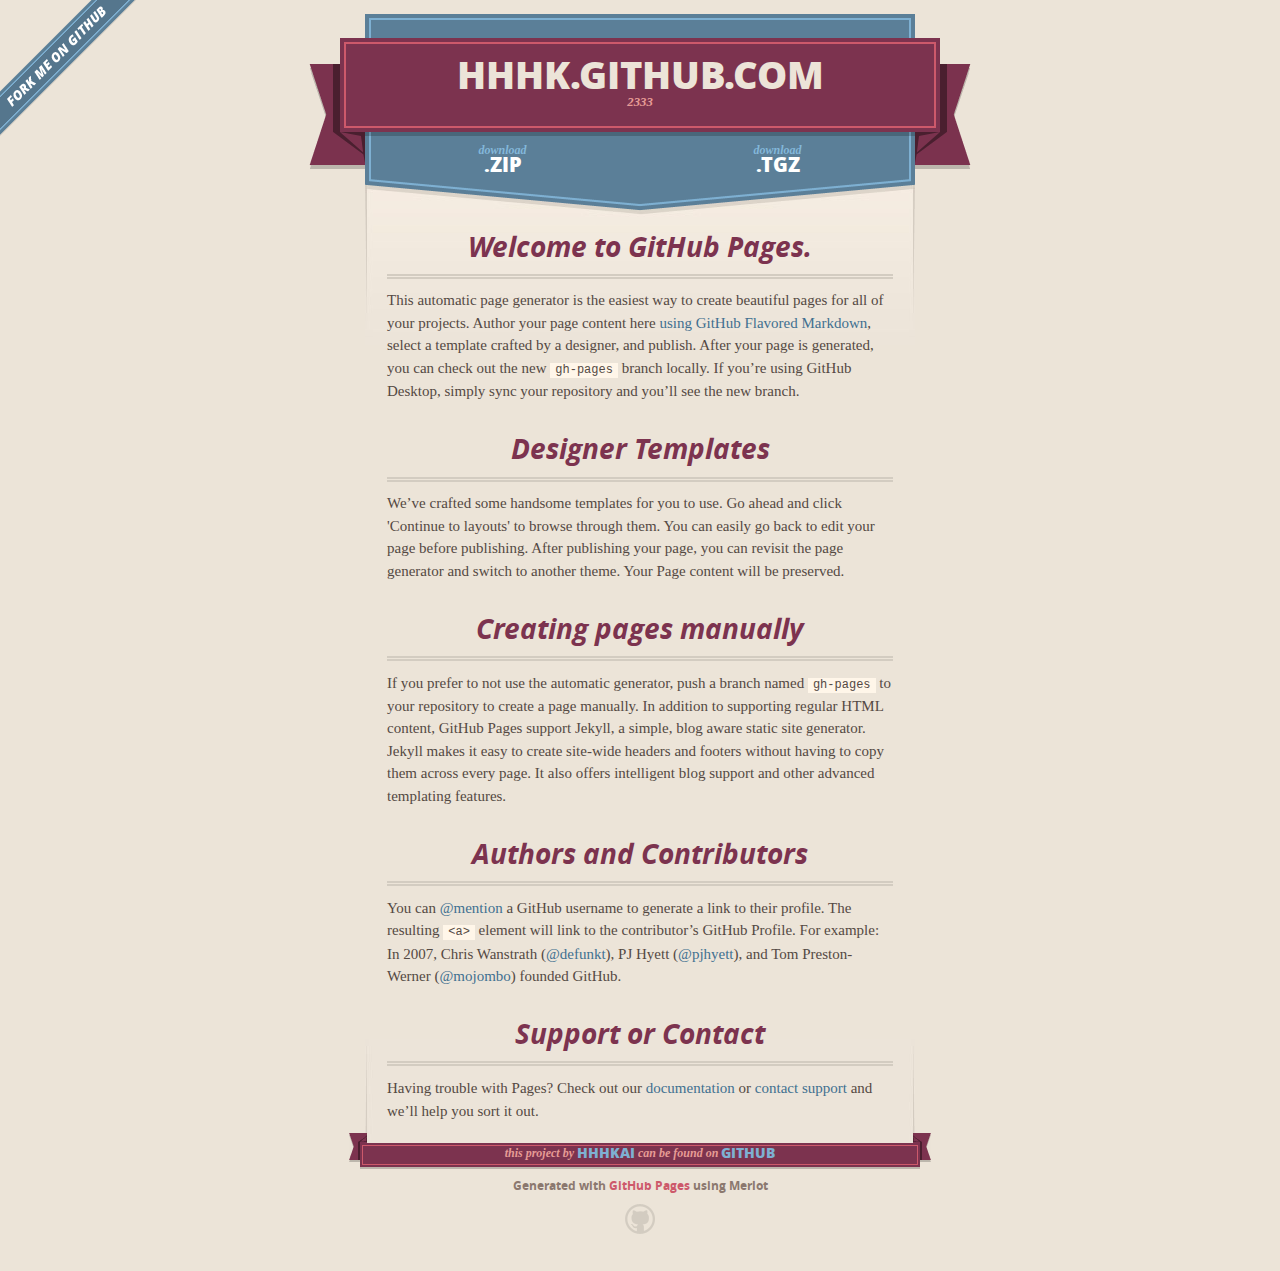
==== index.html @ 22222a67 "Create gh-pages branch via GitHub" ====
<!DOCTYPE html>
<html>
  <head>
    <meta charset='utf-8'>
    <meta http-equiv="X-UA-Compatible" content="chrome=1">
    <meta name="viewport" content="width=640">

    <link rel="stylesheet" href="stylesheets/core.css" media="screen">
    <link rel="stylesheet" href="stylesheets/mobile.css" media="handheld, only screen and (max-device-width:640px)">
    <link rel="stylesheet" href="stylesheets/github-light.css">

    <script type="text/javascript" src="javascripts/modernizr.js"></script>
    <script type="text/javascript" src="https://ajax.googleapis.com/ajax/libs/jquery/1.7.1/jquery.min.js"></script>
    <script type="text/javascript" src="javascripts/headsmart.min.js"></script>
    <script type="text/javascript">
      $(document).ready(function () {
        $('#main_content').headsmart()
      })
    </script>
    <title>Hhhk.GitHub.com by hhhkai</title>
  </head>

  <body>
    <a id="forkme_banner" href="https://github.com/hhhkai/hhhk.github.com">View on GitHub</a>
    <div class="shell">

      <header>
        <span class="ribbon-outer">
          <span class="ribbon-inner">
            <h1>Hhhk.GitHub.com</h1>
            <h2>2333</h2>
          </span>
          <span class="left-tail"></span>
          <span class="right-tail"></span>
        </span>
      </header>

      <section id="downloads">
        <span class="inner">
          <a href="https://github.com/hhhkai/hhhk.github.com/zipball/master" class="zip"><em>download</em> .ZIP</a><a href="https://github.com/hhhkai/hhhk.github.com/tarball/master" class="tgz"><em>download</em> .TGZ</a>
        </span>
      </section>


      <span class="banner-fix"></span>


      <section id="main_content">
        <h3>
<a id="welcome-to-github-pages" class="anchor" href="#welcome-to-github-pages" aria-hidden="true"><span aria-hidden="true" class="octicon octicon-link"></span></a>Welcome to GitHub Pages.</h3>

<p>This automatic page generator is the easiest way to create beautiful pages for all of your projects. Author your page content here <a href="https://guides.github.com/features/mastering-markdown/">using GitHub Flavored Markdown</a>, select a template crafted by a designer, and publish. After your page is generated, you can check out the new <code>gh-pages</code> branch locally. If you’re using GitHub Desktop, simply sync your repository and you’ll see the new branch.</p>

<h3>
<a id="designer-templates" class="anchor" href="#designer-templates" aria-hidden="true"><span aria-hidden="true" class="octicon octicon-link"></span></a>Designer Templates</h3>

<p>We’ve crafted some handsome templates for you to use. Go ahead and click 'Continue to layouts' to browse through them. You can easily go back to edit your page before publishing. After publishing your page, you can revisit the page generator and switch to another theme. Your Page content will be preserved.</p>

<h3>
<a id="creating-pages-manually" class="anchor" href="#creating-pages-manually" aria-hidden="true"><span aria-hidden="true" class="octicon octicon-link"></span></a>Creating pages manually</h3>

<p>If you prefer to not use the automatic generator, push a branch named <code>gh-pages</code> to your repository to create a page manually. In addition to supporting regular HTML content, GitHub Pages support Jekyll, a simple, blog aware static site generator. Jekyll makes it easy to create site-wide headers and footers without having to copy them across every page. It also offers intelligent blog support and other advanced templating features.</p>

<h3>
<a id="authors-and-contributors" class="anchor" href="#authors-and-contributors" aria-hidden="true"><span aria-hidden="true" class="octicon octicon-link"></span></a>Authors and Contributors</h3>

<p>You can <a href="https://help.github.com/articles/basic-writing-and-formatting-syntax/#mentioning-users-and-teams" class="user-mention">@mention</a> a GitHub username to generate a link to their profile. The resulting <code>&lt;a&gt;</code> element will link to the contributor’s GitHub Profile. For example: In 2007, Chris Wanstrath (<a href="https://github.com/defunkt" class="user-mention">@defunkt</a>), PJ Hyett (<a href="https://github.com/pjhyett" class="user-mention">@pjhyett</a>), and Tom Preston-Werner (<a href="https://github.com/mojombo" class="user-mention">@mojombo</a>) founded GitHub.</p>

<h3>
<a id="support-or-contact" class="anchor" href="#support-or-contact" aria-hidden="true"><span aria-hidden="true" class="octicon octicon-link"></span></a>Support or Contact</h3>

<p>Having trouble with Pages? Check out our <a href="https://help.github.com/pages">documentation</a> or <a href="https://github.com/contact">contact support</a> and we’ll help you sort it out.</p>
      </section>

      <footer>
        <span class="ribbon-outer">
          <span class="ribbon-inner">
            <p>this project by <a href="https://github.com/hhhkai">hhhkai</a> can be found on <a href="https://github.com/hhhkai/hhhk.github.com">GitHub</a></p>
          </span>
          <span class="left-tail"></span>
          <span class="right-tail"></span>
        </span>
        <p>Generated with <a href="https://pages.github.com">GitHub Pages</a> using Merlot</p>
        <span class="octocat"></span>
      </footer>

    </div>

    
  </body>
</html>
---- stylesheets/core.css ----
@import url("screen.css");
@import url("non-screen.css") handheld;
@import url("non-screen.css") only screen and (max-device-width:640px);
---- stylesheets/mobile.css ----
/* Generated by Font Squirrel (http://www.fontsquirrel.com) on February 9, 2012 */


@font-face {
  font-family: 'Open Sans';
  src: url('../fonts/opensans-regular-webfont.eot');
  src: url('../fonts/opensans-regular-webfont.eot?#iefix') format('embedded-opentype'),
       url('../fonts/opensans-regular-webfont.woff') format('woff'),
       url('../fonts/opensans-regular-webfont.ttf') format('truetype'),
       url('../fonts/opensans-regular-webfont.svg#OpenSansRegular') format('svg');
  font-weight: normal;
  font-style: normal;
}

@font-face {
  font-family: 'Open Sans';
  src: url('../fonts/opensans-italic-webfont.eot');
  src: url('../fonts/opensans-italic-webfont.eot?#iefix') format('embedded-opentype'),
       url('../fonts/opensans-italic-webfont.woff') format('woff'),
       url('../fonts/opensans-italic-webfont.ttf') format('truetype'),
       url('../fonts/opensans-italic-webfont.svg#OpenSansItalic') format('svg');
  font-weight: normal;
  font-style: italic;
}

@font-face {
  font-family: 'Open Sans';
  src: url('../fonts/opensans-bold-webfont.eot');
  src: url('../fonts/opensans-bold-webfont.eot?#iefix') format('embedded-opentype'),
       url('../fonts/opensans-bold-webfont.woff') format('woff'),
       url('../fonts/opensans-bold-webfont.ttf') format('truetype'),
       url('../fonts/opensans-bold-webfont.svg#OpenSansBold') format('svg');
  font-weight: bold;
  font-style: normal;
}

@font-face {
  font-family: 'Open Sans';
  src: url('../fonts/opensans-bolditalic-webfont.eot');
  src: url('../fonts/opensans-bolditalic-webfont.eot?#iefix') format('embedded-opentype'),
       url('../fonts/opensans-bolditalic-webfont.woff') format('woff'),
       url('../fonts/opensans-bolditalic-webfont.ttf') format('truetype'),
       url('../fonts/opensans-bolditalic-webfont.svg#OpenSansBoldItalic') format('svg');
  font-weight: bold;
  font-style: italic;
}

@font-face {
  font-family: 'Open Sans';
  src: url('../fonts/opensans-extrabold-webfont.eot');
  src: url('../fonts/opensans-extrabold-webfont.eot?#iefix') format('embedded-opentype'),
       url('../fonts/opensans-extrabold-webfont.woff') format('woff'),
       url('../fonts/opensans-extrabold-webfont.ttf') format('truetype'),
       url('../fonts/opensans-extrabold-webfont.svg#OpenSansExtrabold') format('svg');
  font-weight: bolder;
  font-style: normal;
}


/* http://meyerweb.com/eric/tools/css/reset/ 
   v2.0 | 20110126
   License: none (public domain)
*/

html, body, div, span, applet, object, iframe,
h1, h2, h3, h4, h5, h6, p, blockquote, pre,
a, abbr, acronym, address, big, cite, code,
del, dfn, em, img, ins, kbd, q, s, samp,
small, strike, strong, sub, sup, tt, var,
b, u, i, center,
dl, dt, dd, ol, ul, li,
fieldset, form, label, legend,
table, caption, tbody, tfoot, thead, tr, th, td,
article, aside, canvas, details, embed, 
figure, figcaption, footer, header, hgroup, 
menu, nav, output, ruby, section, summary,
time, mark, audio, video {
  margin: 0;
  padding: 0;
  border: 0;
  font-size: 100%;
  font: inherit;
  vertical-align: baseline;
}
/* HTML5 display-role reset for older browsers */
article, aside, details, figcaption, figure, 
footer, header, hgroup, menu, nav, section {
  display: block;
}
body {
  line-height: 1;
}
ol, ul {
  list-style: none;
}
blockquote, q {
  quotes: none;
}
blockquote:before, blockquote:after,
q:before, q:after {
  content: '';
  content: none;
}
table {
  border-collapse: collapse;
  border-spacing: 0;
}

header, footer, section {
  display: block;
  position: relative;
}

/* STYLES */

div.shell {
  display: block;
  width: 640px;
  margin: 0 auto;
}

a#forkme_banner {
  display: none;
}

/* header */

header {
  position: relative;
  z-index: 2;
  margin: 0;
  max-width: 640px;
  top: 51px;
}

header span.ribbon-inner {
  position: relative;
  display: block;
  background-color: #cd596b;
  border: 8px solid #7c334f;
  padding: 6px;
  z-index: 1;
}

header span.left-tail, header span.right-tail {
  position: relative;
  display: block;
  width: 19px;
  height: 10px;
  background: transparent url(../images/ribbon-tail-sprite-2x.png) 0 0 no-repeat;
  position: absolute;
  bottom: -10px;
  z-index: 0;
}

header span.left-tail {
  background-position: 0 0;
  left: 0;
}

header span.right-tail {
  background-position: -19px 0;
  right: 0;
}

header h1 {
  background-color: #7c334f;
  font-size: 2em;
  font-weight: bolder;
  font-style: normal;
  text-transform: uppercase;
  color: #ece4d8;
  text-align: center;
  line-height:1;  
  padding: 14px 20px 0;
}

header h2 {
  background-color: #7c334f;
  font: bold italic .85em/1.5 Georgia, Times, “Times New Roman”, serif;
  color: #e69b95;
  padding-bottom: 14px;
  margin-top: -3px;
  text-align: center;
}

section#downloads {
  position: relative;
  display: block;
  height: 171px;
  width: 602px;
  padding-bottom: 150px;
  margin: 51px auto -250px;
  z-index: 1;
  background: transparent url(../images/shield.png) center 0 no-repeat;
}

section#downloads a {
  display: none;
}

span.banner-fix {
  background: transparent url(../images/shield-fallback.png) center top no-repeat;
  display: block;
  height: 31px;
  position: absolute;
  width: 640px;
  top: 20px;

}

section#main_content {
  z-index: 2;
  padding: 20px 40px 0;
  min-height:185px;
}

/* footer */

footer {
  background: none;
  padding-top: 104px;
  margin: -94px auto 40px;
  max-width:640px;
  text-align: center;
}

footer span.ribbon-outer {
  display: block;
  position: relative;
  border-bottom: 2px solid #bdb6ad;
}

footer span.ribbon-inner {
  position: relative;
  display: block;
  background-color: #cd596b;
  border: 8px solid #7c334f;
  padding: 6px;
  z-index: 1;
}

footer p {
  font-family: 'Open Sans', sans-serif;
  font-weight: bold;
  font-size: .6em;
  color: #8b786f;
}

footer a {
  color: #cd596b;
}

footer span.ribbon-inner p {
  background-color: #7c334f;
  margin: 0;
  color: #e69b95;
  font: bold italic 22px/1 Georgia, Times, “Times New Roman”, serif;
  height: auto;
  line-height: 1.1;
  padding: 20px 0px 10px;
}

footer span.ribbon-inner a {
  display: block;
  position: relative;
  bottom: 0;
  color: #7eb0d2;
  font-family: 'Open Sans', sans-serif;
  text-transform: uppercase;
  font-style: normal;
  font-weight: bolder;
  font-size: 38px;
  padding-bottom: 10px;
}

footer span.ribbon-inner a:hover {
  color: #7eb0d2;
}

footer span.left-tail, footer span.right-tail {
  position: relative;
  display: block;
  width: 23px;
  height: 126px;
  background: transparent url(../images/small-ribbon-tail-sprite-2x.png) 0 0 no-repeat;
  position: absolute;
  top: -126px;
  z-index: 0;
}

footer span.left-tail {
  background-position: 0 0;
  left: 0;
}

footer span.right-tail {
  background-position: -23px 0;
  right: 0;
}

footer span.octocat {
  background: transparent url(../images/octocat-2x.png) 0 0 no-repeat;
  display: block;
  width: 60px;
  height: 60px;
  margin: 20px auto 0;}

/* content */

body {
  background: #ece4d8;
  font: normal normal 30px/1.5 Georgia, Palatino,” Palatino Linotype”, Times, “Times New Roman”, serif;
  color: #544943;
  -webkit-font-smoothing: antialiased;
}

a, a:hover {
  color: #417090;
}

a {
  text-decoration: none;
}

a:hover {
  text-decoration: underline;
}

h1,h2,h3,h4,h5,h6 {
  font-family: 'Open Sans', sans-serif;
  font-weight: bold;
}

p {
  margin: .7em 0 0;
}

strong {
  font-weight: bold;
}

em {
  font-style: italic;
}

ol {
  margin: .7em 0;
  list-style-type: decimal;
  padding-left: 1.35em;
}

ul {
  margin: .7em 0;
  padding-left: 1.35em;
}

ul li {
  padding-left: 20px;
  background: transparent url(../images/chevron-2x.png) left 15px no-repeat;
}

blockquote {
  font-family: 'Open Sans', sans-serif;
  margin: 20px 0;
  color: #8b786f;
  padding-left: 1.35em;
  background: transparent url('../images/blockquote-gfx-2x.png') 0 8px no-repeat;
}

img {
  -webkit-box-shadow: 0px 4px 0px #bdb6ad;
  -moz-box-shadow: 0px 4px 0px #bdb6ad;
  box-shadow: 0px 4px 0px #bdb6ad;
  border: 4px solid #fff6e9;
  max-width: 556px;
}

hr {
  border: none;
  outline: none;
  height: 42px;
  background: transparent url('../images/hr-2x.jpg') center center repeat-x;
  margin: 0 0 20px;
}

code {
  background: #fff6e9;
  font: normal normal .9em/1.7 "Lucida Sans Typewriter", "Lucida Console", Monaco, "Bitstream Vera Sans Mono", monospace;
  padding: 0 5px 1px;
}

pre {
  margin: 10px 0 20px;
  padding: .7em;
  background: #fff6e9;
  border-bottom: 4px solid #bdb6ad;
  font: normal normal .9em/1.7 "Lucida Sans Typewriter", "Lucida Console", Monaco, "Bitstream Vera Sans Mono", monospace;
  overflow: auto;
}

table {
  background: #fff6e9;
  display: table;
  width: 100%;
  border-collapse: separate;
  border-bottom: 4px solid #bdb6ad;
  margin: 10px 0;
}

tr {
  display: table-row;
}

th {
  display: table-cell;
  padding: 2px 10px;
  border: solid #ece4d8;
  border-width: 0 4px 4px 0;
  color: #cd596b;
  font-family: 'Open Sans', sans-serif;
  font-weight: bold;
  font-size: .85em;
}

td {
  display: table-cell;
  padding: 0 .7em;
  border: solid #ece4d8;
  border-width: 0 4px 4px 0;
}

td:last-child, th:last-child {
  border-right: none;
}

tr:last-child td {
  border-bottom: none;
}

dl {
  margin: .7em 0 20px;
}

dt {
  font-family: 'Open Sans', sans-serif;
  font-weight: bold;
}

dd {
  padding-left: 1.35em;
}

dd p:first-child {
  margin-top: 0;
}

/* Content based headers */

#main_content > .header-level-1:first-child,
#main_content > .header-level-2:first-child,
#main_content > .header-level-3:first-child,
#main_content > .header-level-4:first-child,
#main_content > .header-level-5:first-child,
#main_content > .header-level-6:first-child {
  margin-top: 0;
}

.header-level-1 {
  font-size: 1.85em;
  border-bottom: .2em double #d3ccc1;
  color: #7c334f;
  text-align: center;
  font-style: italic;
  margin: 1.1em 0 .38em;
  line-height: 1.2;
  padding-bottom: 10px
}

.header-level-2 {
  font-size: 1.58em;
  color: #7c334f;
  margin: .95em 0 .5em;
  border-bottom: .1em solid #D3CCC1;
  line-height: 1.2;
  padding-bottom: 10px
}

.header-level-3 {
  margin: 20px 0 10px;
  font-size: 1.45em;
}

.header-level-4 {
  margin: .6em 0;
  font-size: 1.2em;
  color: #cd596b;
}

.header-level-5 {
  margin: .7em 0;
  font-size: 1em;
  color: #8b786f;
}

.header-level-6 {
  margin: .8em 0;
  font-size: .85em;
  font-style: italic;
}
---- stylesheets/github-light.css ----
/*
   Copyright 2014 GitHub Inc.

   Licensed under the Apache License, Version 2.0 (the "License");
   you may not use this file except in compliance with the License.
   You may obtain a copy of the License at

       http://www.apache.org/licenses/LICENSE-2.0

   Unless required by applicable law or agreed to in writing, software
   distributed under the License is distributed on an "AS IS" BASIS,
   WITHOUT WARRANTIES OR CONDITIONS OF ANY KIND, either express or implied.
   See the License for the specific language governing permissions and
   limitations under the License.

*/

.pl-c /* comment */ {
  color: #969896;
}

.pl-c1      /* constant, markup.raw, meta.diff.header, meta.module-reference, meta.property-name, support, support.constant, support.variable, variable.other.constant */,
.pl-s .pl-v /* string variable */ {
  color: #0086b3;
}

.pl-e  /* entity */,
.pl-en /* entity.name */ {
  color: #795da3;
}

.pl-s .pl-s1 /* string source */,
.pl-smi      /* storage.modifier.import, storage.modifier.package, storage.type.java, variable.other, variable.parameter.function */ {
  color: #333;
}

.pl-ent /* entity.name.tag */ {
  color: #63a35c;
}

.pl-k /* keyword, storage, storage.type */ {
  color: #a71d5d;
}

.pl-pds              /* punctuation.definition.string, string.regexp.character-class */,
.pl-s                /* string */,
.pl-s .pl-pse .pl-s1 /* string punctuation.section.embedded source */,
.pl-sr               /* string.regexp */,
.pl-sr .pl-cce       /* string.regexp constant.character.escape */,
.pl-sr .pl-sra       /* string.regexp string.regexp.arbitrary-repitition */,
.pl-sr .pl-sre       /* string.regexp source.ruby.embedded */ {
  color: #183691;
}

.pl-v /* variable */ {
  color: #ed6a43;
}

.pl-id /* invalid.deprecated */ {
  color: #b52a1d;
}

.pl-ii /* invalid.illegal */ {
  background-color: #b52a1d;
  color: #f8f8f8;
}

.pl-sr .pl-cce /* string.regexp constant.character.escape */ {
  color: #63a35c;
  font-weight: bold;
}

.pl-ml /* markup.list */ {
  color: #693a17;
}

.pl-mh        /* markup.heading */,
.pl-mh .pl-en /* markup.heading entity.name */,
.pl-ms        /* meta.separator */ {
  color: #1d3e81;
  font-weight: bold;
}

.pl-mq /* markup.quote */ {
  color: #008080;
}

.pl-mi /* markup.italic */ {
  color: #333;
  font-style: italic;
}

.pl-mb /* markup.bold */ {
  color: #333;
  font-weight: bold;
}

.pl-md /* markup.deleted, meta.diff.header.from-file */ {
  background-color: #ffecec;
  color: #bd2c00;
}

.pl-mi1 /* markup.inserted, meta.diff.header.to-file */ {
  background-color: #eaffea;
  color: #55a532;
}

.pl-mdr /* meta.diff.range */ {
  color: #795da3;
  font-weight: bold;
}

.pl-mo /* meta.output */ {
  color: #1d3e81;
}
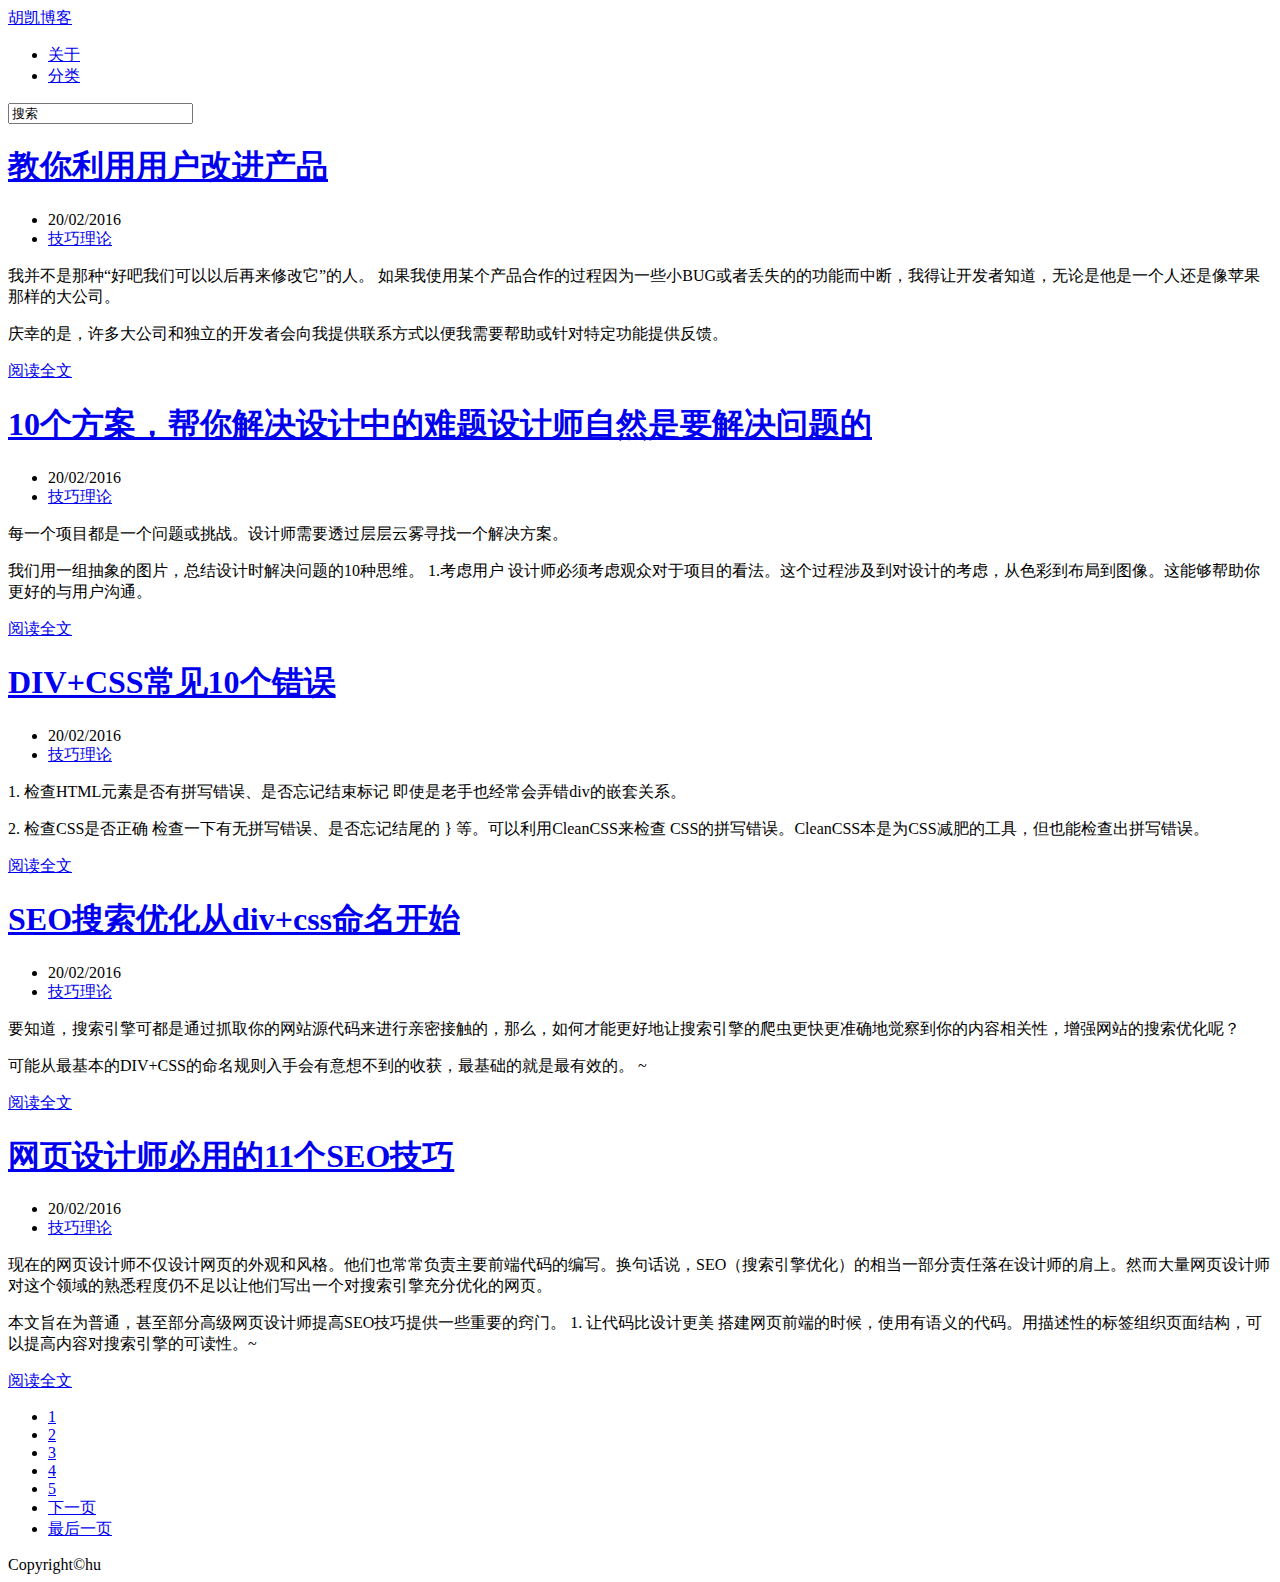
==== commit 2970d949: "Added files via upload" ====
--- a/index.html
+++ b/index.html
@@ -1,91 +1,131 @@
-<!DOCTYPE html>
-<html>
-  <head>
-    <meta charset='utf-8'>
-    <meta http-equiv="X-UA-Compatible" content="chrome=1">
-    <meta name="viewport" content="width=640">
-
-    <link rel="stylesheet" href="stylesheets/core.css" media="screen">
-    <link rel="stylesheet" href="stylesheets/mobile.css" media="handheld, only screen and (max-device-width:640px)">
-    <link rel="stylesheet" href="stylesheets/github-light.css">
-
-    <script type="text/javascript" src="javascripts/modernizr.js"></script>
-    <script type="text/javascript" src="https://ajax.googleapis.com/ajax/libs/jquery/1.7.1/jquery.min.js"></script>
-    <script type="text/javascript" src="javascripts/headsmart.min.js"></script>
-    <script type="text/javascript">
-      $(document).ready(function () {
-        $('#main_content').headsmart()
-      })
-    </script>
-    <title>Hhhk.GitHub.com by hhhkai</title>
-  </head>
-
-  <body>
-    <a id="forkme_banner" href="https://github.com/hhhkai/hhhk.github.com">View on GitHub</a>
-    <div class="shell">
-
-      <header>
-        <span class="ribbon-outer">
-          <span class="ribbon-inner">
-            <h1>Hhhk.GitHub.com</h1>
-            <h2>2333</h2>
-          </span>
-          <span class="left-tail"></span>
-          <span class="right-tail"></span>
-        </span>
-      </header>
-
-      <section id="downloads">
-        <span class="inner">
-          <a href="https://github.com/hhhkai/hhhk.github.com/zipball/master" class="zip"><em>download</em> .ZIP</a><a href="https://github.com/hhhkai/hhhk.github.com/tarball/master" class="tgz"><em>download</em> .TGZ</a>
-        </span>
-      </section>
-
-
-      <span class="banner-fix"></span>
-
-
-      <section id="main_content">
-        <h3>
-<a id="welcome-to-github-pages" class="anchor" href="#welcome-to-github-pages" aria-hidden="true"><span aria-hidden="true" class="octicon octicon-link"></span></a>Welcome to GitHub Pages.</h3>
-
-<p>This automatic page generator is the easiest way to create beautiful pages for all of your projects. Author your page content here <a href="https://guides.github.com/features/mastering-markdown/">using GitHub Flavored Markdown</a>, select a template crafted by a designer, and publish. After your page is generated, you can check out the new <code>gh-pages</code> branch locally. If you’re using GitHub Desktop, simply sync your repository and you’ll see the new branch.</p>
-
-<h3>
-<a id="designer-templates" class="anchor" href="#designer-templates" aria-hidden="true"><span aria-hidden="true" class="octicon octicon-link"></span></a>Designer Templates</h3>
-
-<p>We’ve crafted some handsome templates for you to use. Go ahead and click 'Continue to layouts' to browse through them. You can easily go back to edit your page before publishing. After publishing your page, you can revisit the page generator and switch to another theme. Your Page content will be preserved.</p>
-
-<h3>
-<a id="creating-pages-manually" class="anchor" href="#creating-pages-manually" aria-hidden="true"><span aria-hidden="true" class="octicon octicon-link"></span></a>Creating pages manually</h3>
-
-<p>If you prefer to not use the automatic generator, push a branch named <code>gh-pages</code> to your repository to create a page manually. In addition to supporting regular HTML content, GitHub Pages support Jekyll, a simple, blog aware static site generator. Jekyll makes it easy to create site-wide headers and footers without having to copy them across every page. It also offers intelligent blog support and other advanced templating features.</p>
-
-<h3>
-<a id="authors-and-contributors" class="anchor" href="#authors-and-contributors" aria-hidden="true"><span aria-hidden="true" class="octicon octicon-link"></span></a>Authors and Contributors</h3>
-
-<p>You can <a href="https://help.github.com/articles/basic-writing-and-formatting-syntax/#mentioning-users-and-teams" class="user-mention">@mention</a> a GitHub username to generate a link to their profile. The resulting <code>&lt;a&gt;</code> element will link to the contributor’s GitHub Profile. For example: In 2007, Chris Wanstrath (<a href="https://github.com/defunkt" class="user-mention">@defunkt</a>), PJ Hyett (<a href="https://github.com/pjhyett" class="user-mention">@pjhyett</a>), and Tom Preston-Werner (<a href="https://github.com/mojombo" class="user-mention">@mojombo</a>) founded GitHub.</p>
-
-<h3>
-<a id="support-or-contact" class="anchor" href="#support-or-contact" aria-hidden="true"><span aria-hidden="true" class="octicon octicon-link"></span></a>Support or Contact</h3>
-
-<p>Having trouble with Pages? Check out our <a href="https://help.github.com/pages">documentation</a> or <a href="https://github.com/contact">contact support</a> and we’ll help you sort it out.</p>
-      </section>
-
-      <footer>
-        <span class="ribbon-outer">
-          <span class="ribbon-inner">
-            <p>this project by <a href="https://github.com/hhhkai">hhhkai</a> can be found on <a href="https://github.com/hhhkai/hhhk.github.com">GitHub</a></p>
-          </span>
-          <span class="left-tail"></span>
-          <span class="right-tail"></span>
-        </span>
-        <p>Generated with <a href="https://pages.github.com">GitHub Pages</a> using Merlot</p>
-        <span class="octocat"></span>
-      </footer>
-
-    </div>
-
-    
-  </body>
-</html>
+<!DOCTYPE html>
+<html>
+<head>
+	<title>我的网页</title>
+	<meta charset="utf-8">
+	<link rel="stylesheet" type="text/css" href="style/main.css">
+</head>
+<body>
+	<div class="wrap">
+		<div class="top">
+			<div class="nav">
+				<div class="logo"><a href="index.html">胡凯博客</a></div>
+				<div class="nav-list">
+					<ul>
+						<li><a href="#">关于</a></li>
+						<li><a href="#">分类</a></li>
+					</ul>
+				</div>
+				<div class="search">
+					<input type="text" value="搜索">
+				</div>
+			</div>
+		</div><!--nav结束-->
+		<div class="main">
+			<div class="main-left">
+				<div class="main-contents" id="main_contents">
+					<div class="main-content">
+						<div class="con-tit">
+							<h1><a href="2016-02-20-22-44.html">教你利用用户改进产品</a></h1>
+						</div><!--con-tit结束-->
+						<div class="con-lit">
+							<ul>
+								<li>20/02/2016</li>
+								<li><a href="#">技巧理论</a></li>
+							</ul>
+						</div><!--con-lit结束-->
+						<div class="con-page"><p> 我并不是那种“好吧我们可以以后再来修改它”的人。
+
+如果我使用某个产品合作的过程因为一些小BUG或者丢失的的功能而中断，我得让开发者知道，无论是他是一个人还是像苹果那样的大公司。</p>
+						<p>庆幸的是，许多大公司和独立的开发者会向我提供联系方式以便我需要帮助或针对特定功能提供反馈。</p></div><!--con-page结束-->
+						<div class="con-btn">
+							<a href="2016-02-20-22-44.html">阅读全文</a>
+						</div><!--con-btn结束-->
+					</div><!--main-content结束-->
+					<div class="main-content">
+						<div class="con-tit">
+							<h1><a href="2016-02-20-22-51.html">10个方案，帮你解决设计中的难题设计师自然是要解决问题的</a></h1>
+						</div><!--con-tit结束-->
+						<div class="con-lit">
+							<ul>
+								<li>20/02/2016</li>
+								<li><a href="#">技巧理论</a></li>
+							</ul>
+						</div><!--con-lit结束-->
+						<div class="con-page"><p>每一个项目都是一个问题或挑战。设计师需要透过层层云雾寻找一个解决方案。</p>
+						<p> 我们用一组抽象的图片，总结设计时解决问题的10种思维。 1.考虑用户 设计师必须考虑观众对于项目的看法。这个过程涉及到对设计的考虑，从色彩到布局到图像。这能够帮助你更好的与用户沟通。</p></div><!--con-page结束-->
+						<div class="con-btn">
+						<a href="2016-02-20-22-51.html">阅读全文</a>
+						</div><!--con-btn结束-->
+					</div><!--main-content结束-->
+					<div class="main-content">
+						<div class="con-tit">
+							<h1><a href="2016-02-20-22-55.html">DIV+CSS常见10个错误</a></h1>
+						</div><!--con-tit结束-->
+						<div class="con-lit">
+							<ul>
+								<li>20/02/2016</li>
+								<li><a href="#">技巧理论</a></li>
+							</ul>
+						</div><!--con-lit结束-->
+						<div class="con-page"><p> 1. 检查HTML元素是否有拼写错误、是否忘记结束标记 即使是老手也经常会弄错div的嵌套关系。</p>
+						<p> 2. 检查CSS是否正确 检查一下有无拼写错误、是否忘记结尾的 } 等。可以利用CleanCSS来检查 CSS的拼写错误。CleanCSS本是为CSS减肥的工具，但也能检查出拼写错误。</p></div><!--con-page结束-->
+						<div class="con-btn">
+						<a href="2016-02-20-22-55.html">阅读全文</a>
+						</div><!--con-btn结束-->
+					</div><!--main-content结束-->
+					<div class="main-content">
+						<div class="con-tit">
+							<h1><a href="2016-02-20-22-58.html">SEO搜索优化从div+css命名开始</a></h1>
+						</div><!--con-tit结束-->
+						<div class="con-lit">
+							<ul>
+								<li>20/02/2016</li>
+								<li><a href="#">技巧理论</a></li>
+							</ul>
+						</div><!--con-lit结束-->
+						<div class="con-page"><p> 要知道，搜索引擎可都是通过抓取你的网站源代码来进行亲密接触的，那么，如何才能更好地让搜索引擎的爬虫更快更准确地觉察到你的内容相关性，增强网站的搜索优化呢？</p>
+						<p>可能从最基本的DIV+CSS的命名规则入手会有意想不到的收获，最基础的就是最有效的。 ~</p></div><!--con-page结束-->
+						<div class="con-btn">
+						<a href="2016-02-20-22-58.html">阅读全文</a>
+						</div><!--con-btn结束-->
+					</div><!--main-content结束-->
+					<div class="main-content">
+						<div class="con-tit">
+							<h1>
+								<a href="2016-02-20-23-03.html">网页设计师必用的11个SEO技巧</a>
+							</h1>
+						</div><!--con-tit结束-->
+						<div class="con-lit">
+							<ul>
+								<li>20/02/2016</li>
+								<li><a href="#">技巧理论</a></li>
+							</ul>
+						</div><!--con-lit结束-->
+						<div class="con-page"><p> 现在的网页设计师不仅设计网页的外观和风格。他们也常常负责主要前端代码的编写。换句话说，SEO（搜索引擎优化）的相当一部分责任落在设计师的肩上。然而大量网页设计师对这个领域的熟悉程度仍不足以让他们写出一个对搜索引擎充分优化的网页。 </p>
+						<p> 本文旨在为普通，甚至部分高级网页设计师提高SEO技巧提供一些重要的窍门。 1. 让代码比设计更美 搭建网页前端的时候，使用有语义的代码。用描述性的标签组织页面结构，可以提高内容对搜索引擎的可读性。~</p></div><!--con-page结束-->
+						<div class="con-btn">
+						<a href="2016-02-20-23-03.html">阅读全文</a>
+						</div><!--con-btn结束-->
+					</div><!--main-content结束-->
+				</div><!--main-contents结束-->
+				<div class="page-num">
+					<ul>
+						<li><a href="#">1</a></li>
+						<li><a href="#">2</a></li>
+						<li><a href="#">3</a></li>
+						<li><a href="#">4</a></li>
+						<li><a href="#">5</a></li>
+						<li><a href="#">下一页</a></li>
+						<li><a href="#">最后一页</a></li>
+					</ul>
+				</div>
+			</div><!--main-left结束-->
+			<div class="main-right"></div>
+		</div>
+		<div class="foot">Copyright&copy;hu</div>
+	</div><!--wrap结束-->
+</body>
+</html>
+
+
